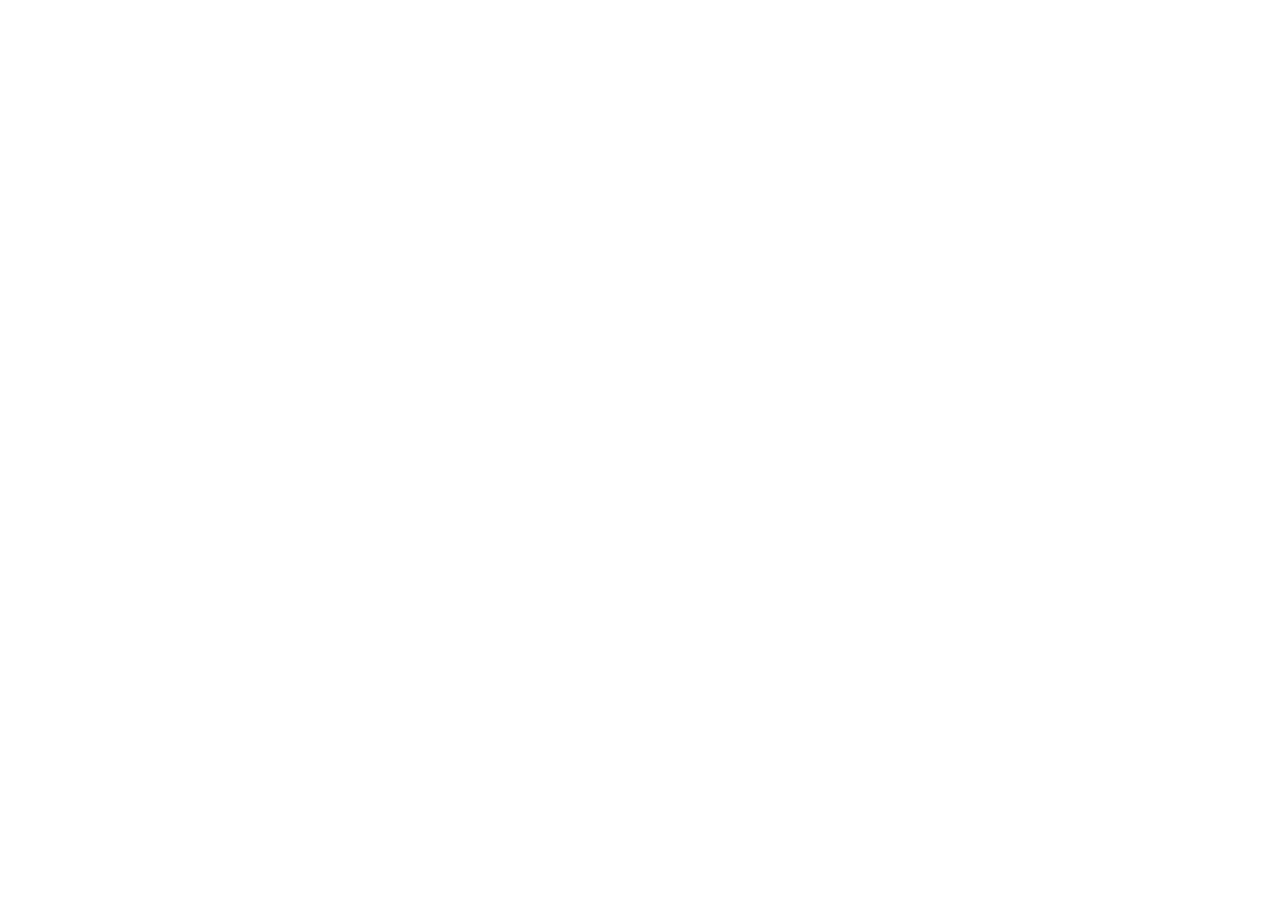
==== index.html @ 1a1054de "start" ====
<!DOCTYPE html>
<html lang="it">
<head>
  <meta charset="UTF-8">
  <meta name="viewport" content="width=device-width, initial-scale=1.0">
  <title>Amazon Homepage — Week Project</title>
  <link rel="stylesheet" href="assets/css/style.css">
  <script type="module" src="assets/js/script.js"></script>
</head>
<body>

  <header>
    <!-- Logo, barra di ricerca, link Account / Ordini / Carrello -->
  </header>

  <main>

    <section class="hero">
      <!-- Titolo grande, sottotitolo -->
    </section>

    <section class="categorie">
      <!-- 4 card categoria -->
    </section>

    <section class="prodotti">
      <!-- Griglia prodotti (Versione Base: HTML statico; Intermedia/Avanzata: generata da JS) -->
    </section>

  </main>

  <footer>
    <!-- 3 colonne di link -->
  </footer>

  <script src="script.js"></script>
</body>
</html>
---- assets/css/style.css ----
/* CSS reset minimo */
* {
  margin: 0;
  padding: 0;
  box-sizing: border-box;
}

body {
  font-family: -apple-system, BlinkMacSystemFont, "Segoe UI", Roboto, Helvetica, Arial, sans-serif;
  line-height: 1.5;
  color: #111;
  background: #fff;
}

img {
  max-width: 100%;
  display: block;
}

a {
  color: inherit;
  text-decoration: none;
}

button {
  font-family: inherit;
  cursor: pointer;
  border: none;
  background: none;
}

/* Scrivi qui sotto i tuoi stili */
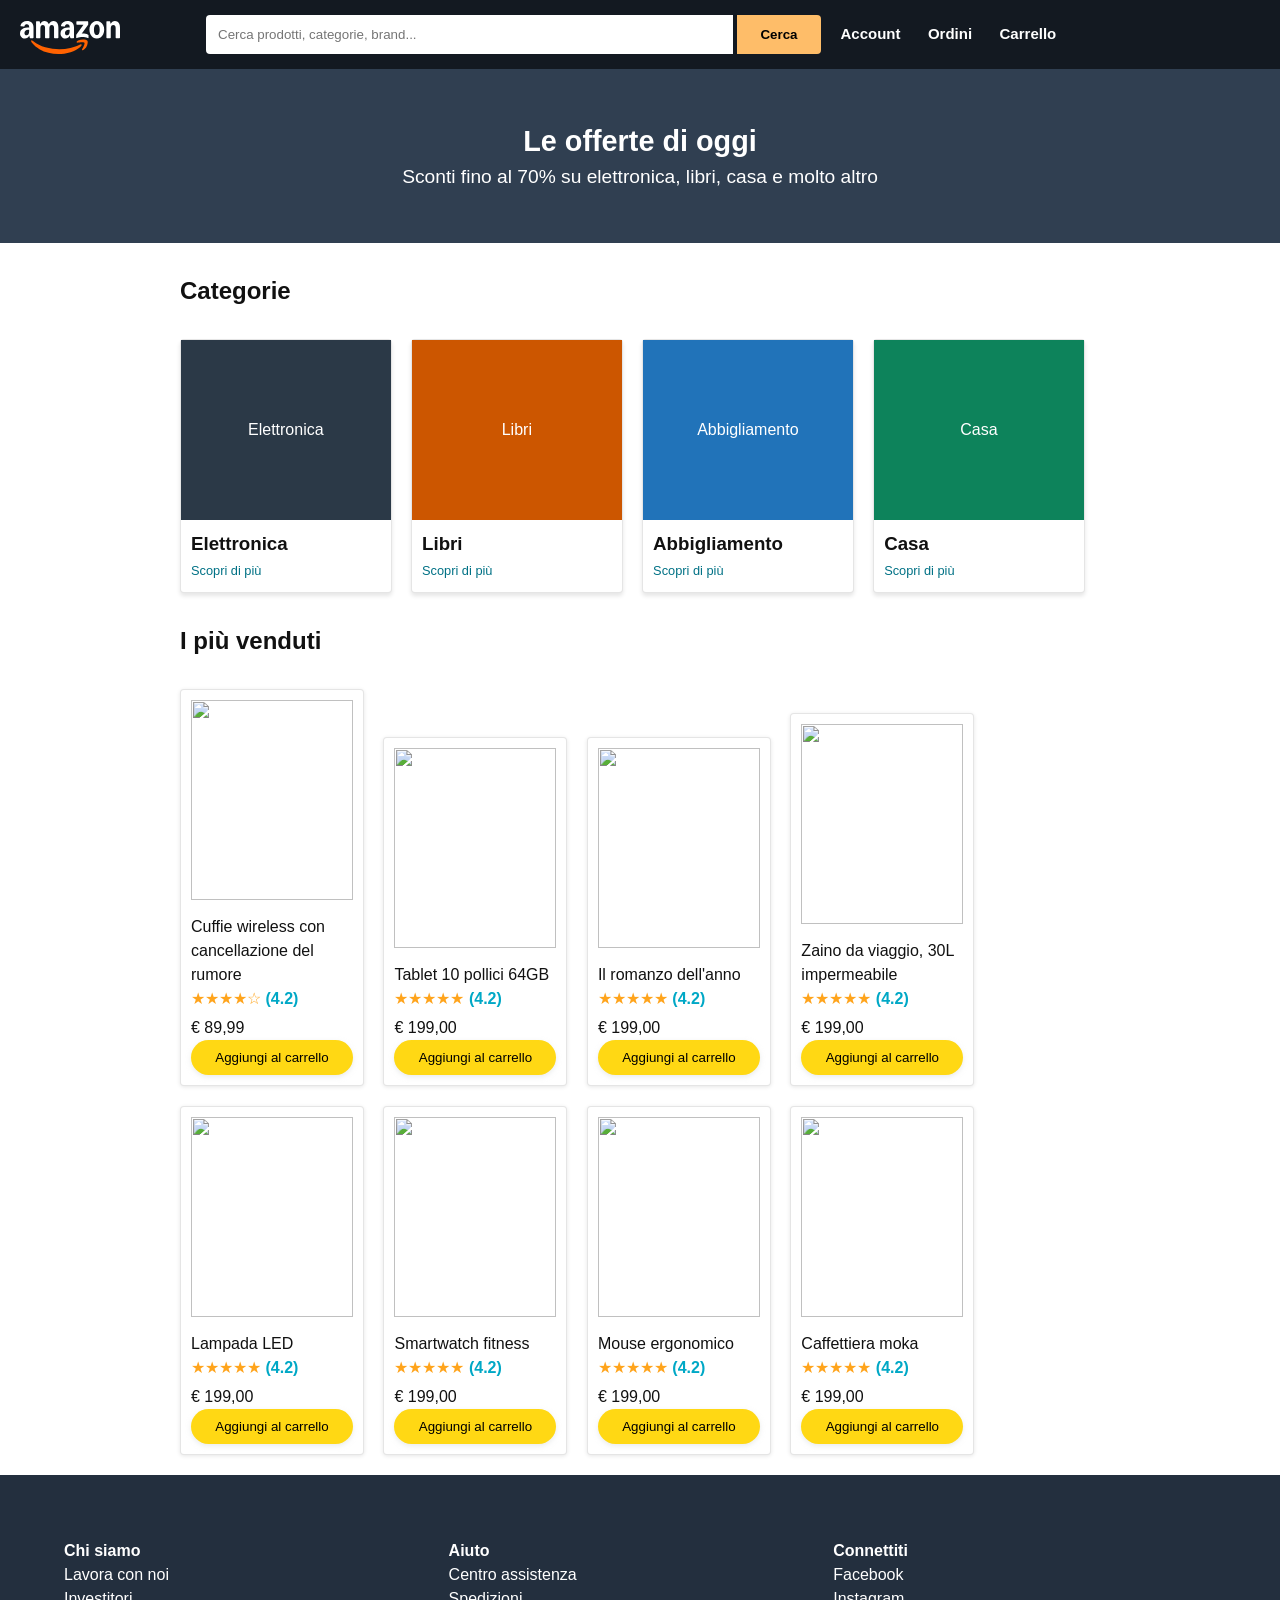
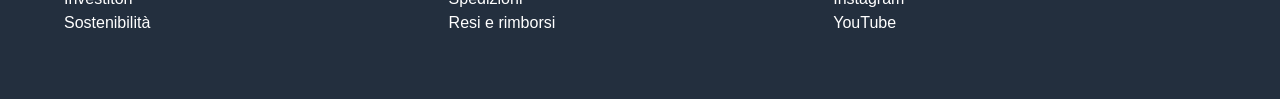
==== commit 8c6cca7f: "added css and js" ====
--- a/index.html
+++ b/index.html
@@ -1,38 +1,187 @@
 <!DOCTYPE html>
 <html lang="it">
+
 <head>
-  <meta charset="UTF-8">
-  <meta name="viewport" content="width=device-width, initial-scale=1.0">
-  <title>Amazon Homepage — Week Project</title>
-  <link rel="stylesheet" href="assets/css/style.css">
-  <script type="module" src="assets/js/script.js"></script>
+    <meta charset="UTF-8">
+    <meta name="viewport" content="width=device-width, initial-scale=1.0">
+    <title>Amazon Homepage — Week Project</title>
+    <link rel="stylesheet" href="assets/css/style.css">
 </head>
+
 <body>
 
-  <header>
-    <!-- Logo, barra di ricerca, link Account / Ordini / Carrello -->
-  </header>
+    <header class="bar">
+        <!-- Logo, barra di ricerca, link Account / Ordini / Carrello -->
+        <div class="brand-logo">
+            <a href="#"><img src="assets/img/amazon-logo.svg" alt="logo di Amazon" /></a>
+        </div>
+        <div class="search-bar">
+            <form>
+                <input type="text" name="search" placeholder="Cerca prodotti, categorie, brand...">
+                <button id="search" type="submit">Cerca</button>
+            </form>
+        </div>
+        <div class="menu">
+            <a href="">Account</a>
+            <a href="">Ordini</a>
+            <a href="#">Carrello</a>
+        </div>
+    </header>
 
-  <main>
+    <main>
 
-    <section class="hero">
-      <!-- Titolo grande, sottotitolo -->
-    </section>
+        <section class="hero">
+            <!-- Titolo grande, sottotitolo -->
+            <h1>Le offerte di oggi</h1>
+            <p class="subtitle">Sconti fino al 70% su elettronica, libri, casa e molto altro</p>
+        </section>
 
-    <section class="categorie">
-      <!-- 4 card categoria -->
-    </section>
+        <section class="categorie">
+            <!-- 4 card categoria -->
+            <h2>Categorie</h2>
 
-    <section class="prodotti">
-      <!-- Griglia prodotti (Versione Base: HTML statico; Intermedia/Avanzata: generata da JS) -->
-    </section>
+            <!--cards-->
+            <div class="cards">
 
-  </main>
+                <div class="card">
+                    <span>Elettronica</span>
+                    <div class="card-text">
+                        <h3>Elettronica</h3>
+                        <a href="#">Scopri di più</a>
+                    </div>
+                </div>
 
-  <footer>
-    <!-- 3 colonne di link -->
-  </footer>
+                <div class="card">
+                    <span>Libri</span>
+                    <div class="card-text">
+                        <h3>Libri</h3>
+                        <a href="#">Scopri di più</a>
+                    </div>
+                </div>
 
-  <script src="script.js"></script>
+                <div class="card">
+                    <span>Abbigliamento</span>
+                    <div class="card-text">
+                        <h3>Abbigliamento</h3>
+                        <a href="#">Scopri di più</a>
+                    </div>
+                </div>
+
+                <div class="card">
+                    <span>Casa</span>
+                    <div class="card-text">
+                        <h3>Casa</h3>
+                        <a href="#">Scopri di più</a>
+                    </div>
+                </div>
+
+            </div>
+        </section>
+
+        <section class="prodotti">
+            <h2>I più venduti</h2>
+            <!-- Griglia prodotti (Versione Base: HTML statico; Intermedia/Avanzata: generata da JS) -->
+            <div>
+
+                <div class="card-prodotto">
+                    <img src="https://placehold.co/300x200">
+                    <a href="#">Cuffie wireless con cancellazione del rumore</a>
+                    <p>★★★★☆ <span>(4.2)</span></p>
+                    <p>€ 89,99</p>
+                    <button class="button-product">Aggiungi al carrello</button>
+                </div>
+
+                <div class="card-prodotto">
+                    <img src="https://placehold.co/300x200">
+                    <a href="#">Tablet 10 pollici 64GB</a>
+                    <p>★★★★★ <span>(4.2)</span></p>
+                    <p>€ 199,00</p>
+                    <button class="button-product">Aggiungi al carrello</button>
+                </div>
+
+                <div class="card-prodotto">
+                    <img src="https://placehold.co/300x200">
+                    <a href="#">Il romanzo dell'anno</a>
+                    <p>★★★★★ <span>(4.2)</span></p>
+                    <p>€ 199,00</p>
+                    <button class="button-product">Aggiungi al carrello</button>
+                </div>
+
+                <div class="card-prodotto">
+                    <img src="https://placehold.co/300x200">
+                    <a href="#">Zaino da viaggio, 30L impermeabile</a>
+                    <p>★★★★★ <span>(4.2)</span></p>
+                    <p>€ 199,00</p>
+                    <button class="button-product">Aggiungi al carrello</button>
+                </div>
+
+                <div class="card-prodotto">
+                    <img src="https://placehold.co/300x200">
+                    <a href="#">Lampada LED</a>
+                    <p>★★★★★ <span>(4.2)</span></p>
+                    <p>€ 199,00</p>
+                    <button class="button-product">Aggiungi al carrello</button>
+                </div>
+
+                <div class="card-prodotto">
+                    <img src="https://placehold.co/300x200">
+                    <a href="#">Smartwatch fitness</a>
+                    <p>★★★★★ <span>(4.2)</span></p>
+                    <p>€ 199,00</p>
+                    <button class="button-product">Aggiungi al carrello</button>
+                </div>
+
+                <div class="card-prodotto">
+                    <img src="https://placehold.co/300x200">
+                    <a href="#">Mouse ergonomico</a>
+                    <p>★★★★★ <span>(4.2)</span></p>
+                    <p>€ 199,00</p>
+                    <button class="button-product">Aggiungi al carrello</button>
+                </div>
+
+                <div class="card-prodotto">
+                    <img src="https://placehold.co/300x200">
+                    <a href="#">Caffettiera moka</a>
+                    <p>★★★★★ <span>(4.2)</span></p>
+                    <p>€ 199,00</p>
+                    <button class="button-product">Aggiungi al carrello</button>
+                </div>
+            </div>
+        </section>
+
+    </main>
+
+    <footer>
+        <!-- 3 colonne di link -->
+        <div class="column">
+            <h4>Chi siamo</h4>
+            <ul>
+                <li> <a href="#">Lavora con noi</a> </li>
+                <li> <a href="#">Investitori</a> </li>
+                <li> <a href="#">Sostenibilità</a> </li>
+            </ul>
+        </div>
+
+        <div class="column">
+            <h4>Aiuto</h4>
+            <ul>
+                <li> <a href="#">Centro assistenza</a> </li>
+                <li> <a href="#">Spedizioni</a> </li>
+                <li> <a href="#">Resi e rimborsi</a> </li>
+            </ul>
+        </div>
+
+        <div class="column">
+            <h4 >Connettiti</h4>
+            <ul>
+                <li> <a href="#">Facebook</a> </li>
+                <li> <a href="#">Instagram</a> </li>
+                <li> <a href="#">YouTube</a> </li>
+            </ul>
+        </div>
+    </footer>
+
+    <script src="assets/js/script.js"></script>
 </body>
-</html>
+
+</html>
--- a/assets/css/style.css
+++ b/assets/css/style.css
@@ -1,32 +1,204 @@
 /* CSS reset minimo */
 * {
-  margin: 0;
-  padding: 0;
-  box-sizing: border-box;
+    margin: 0;
+    padding: 0;
+    box-sizing: border-box;
 }
 
 body {
-  font-family: -apple-system, BlinkMacSystemFont, "Segoe UI", Roboto, Helvetica, Arial, sans-serif;
-  line-height: 1.5;
-  color: #111;
-  background: #fff;
+    font-family: -apple-system, BlinkMacSystemFont, "Segoe UI", Roboto, Helvetica, Arial, sans-serif;
+    line-height: 1.5;
+    color: #111;
+    background: #fff;
 }
 
 img {
-  max-width: 100%;
-  display: block;
+    max-width: 100%;
+    display: block;
 }
 
 a {
-  color: inherit;
-  text-decoration: none;
+    color: inherit;
+    text-decoration: none;
 }
 
 button {
-  font-family: inherit;
-  cursor: pointer;
-  border: none;
-  background: none;
+    font-family: inherit;
+    cursor: pointer;
+    border: none;
+    background: none;
 }
 
 /* Scrivi qui sotto i tuoi stili */
+
+.brand-logo, .search-bar, .menu {
+    display: inline-block;
+}
+
+.bar {
+    background-color: #131921;
+    color: white;
+    padding: 15px 20px;
+}
+
+.brand-logo {
+    float: left;
+    width: 15%;
+    margin-top: 6px;
+}
+
+.brand-logo img {
+    width: 100px;;
+}
+
+.search-bar {
+    width: 50%;
+}
+
+.search-bar input {
+    width: 85%;
+    padding: 12px;
+    border: none;
+    border-radius: 4px 0 0 4px;
+
+}
+
+.search-bar button {
+    background-color: #FEBD69;
+    padding: 12px 23px;
+    border-radius: 0 4px 4px 0;
+    font-weight: bold;
+}
+
+.menu {
+    width: 25%;
+}
+
+.menu a {
+    color: white;
+    font-size: 15px;
+    font-weight: bold;
+    padding: 10px;
+    margin-right: 3px;
+}
+
+
+footer  {
+    display: inline-block;
+}
+
+/*hero*/
+
+.hero {
+    background-color: #303F51;
+    text-align: center;
+    padding: 4% 5%;
+    color: white;
+    font-size: 1.2rem;
+    width: 100%;
+}
+
+/*sezioni*/
+
+.prodotti, .categorie {
+    max-width: 920px;
+    margin: 0 auto;
+    padding: 30px, 20px;
+}
+
+h2 {
+    margin: 30px 0 30px 0;
+}
+
+/*categorie*/
+
+
+.card {
+    display: inline-block;
+    width: 23%;
+    background-color: white;
+    border: 1px solid rgba(0,0,0,0.1);
+    border-radius: 4px;
+    box-shadow: 0 3px 4px rgba(0,0,0,0.1);
+    margin-right: 15px;
+}
+
+.card span {
+    display:block;
+    height: 180px;
+    line-height: 180px;
+    text-align: center;
+    color: white;
+}
+
+.card:nth-child(1) span { background-color: #2b3947; }
+.card:nth-child(2) span { background-color: #cc5600; }
+.card:nth-child(3) span { background-color: #2173b9; }
+.card:nth-child(4) span { background-color: #0d835b; }
+
+ .card-text {
+    padding: 10px;
+ }
+
+  .card-text a {
+    color:#007185;
+    font-size: 0.8rem;
+ }
+
+ /*prodotti*/
+
+ .card-prodotto {
+    display: inline-block;
+    border: 1px solid rgba(0,0,0,0.1);
+    background-color: white;
+    border-radius: 4px;
+    margin-right: 15px;
+    width: 20%;
+    box-shadow: 0 1px 4px rgba(0,0,0,0.1);
+    padding: 10px;
+    margin-bottom: 20px;
+ }
+
+ .card-prodotto img {
+    width: 100%;
+    height: 200px;
+    object-fit: cover;
+    margin-bottom: 15px;
+ }
+
+ /* dettagli prodotto */
+.card-prodotto p:nth-of-type(1) {
+    color: #ffa41c;
+    font-size: 1rem;
+    margin-bottom: 5px;
+}
+
+.card-prodotto p:nth-of-type(1) span {
+    color: #00a8c6;
+    font-weight: 600;
+}
+
+.button-product {
+    background-color: #ffd814;
+    width: 100%;
+    padding: 10px;
+    border-radius: 20px;
+    box-shadow: 0 2px 5px rgba(213,217,217,.5);
+}
+
+/*footer*/
+footer {
+    width: 100%;
+    background-color: #232f3e;
+    color: white;
+    padding: 5%;
+}
+
+.column {
+    display: inline-block;
+    width: 33%;
+}
+
+ul {
+    list-style: none;
+}
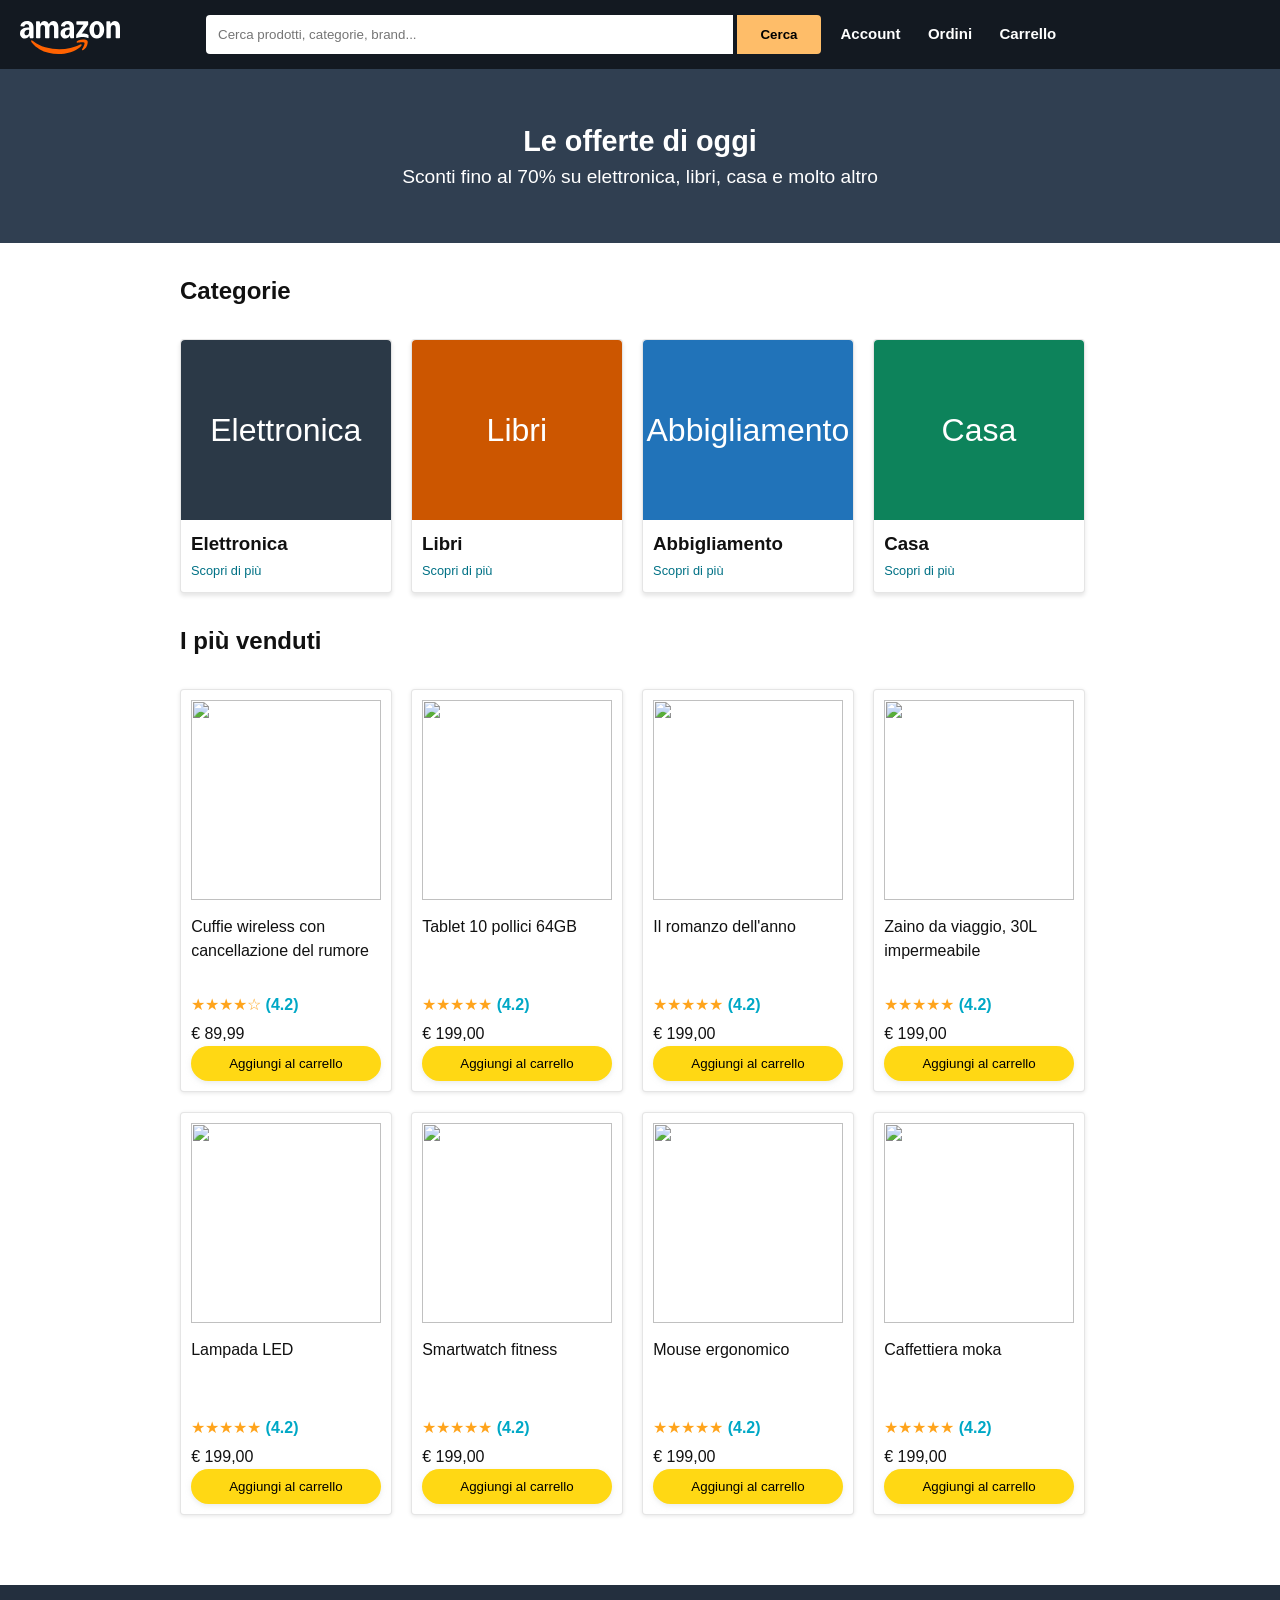
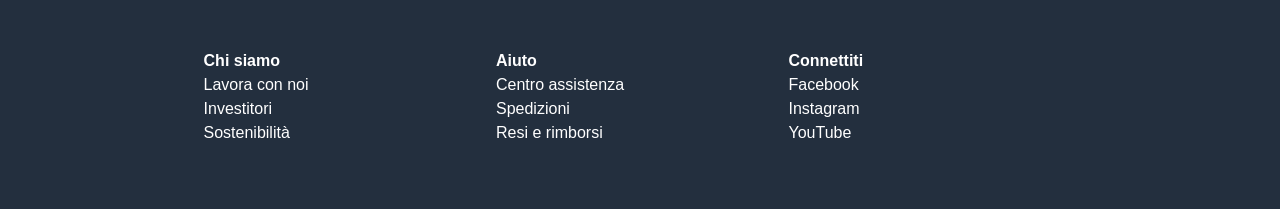
==== commit 2772e60a: "fixed css" ====
--- a/index.html
+++ b/index.html
@@ -81,7 +81,7 @@
         <section class="prodotti">
             <h2>I più venduti</h2>
             <!-- Griglia prodotti (Versione Base: HTML statico; Intermedia/Avanzata: generata da JS) -->
-            <div>
+            <div class="product-cards">
 
                 <div class="card-prodotto">
                     <img src="https://placehold.co/300x200">
--- a/assets/css/style.css
+++ b/assets/css/style.css
@@ -83,9 +83,6 @@
 }
 
 
-footer  {
-    display: inline-block;
-}
 
 /*hero*/
 
@@ -124,17 +121,31 @@
 }
 
 .card span {
+    border-radius: 4px 4px 0 0;
     display:block;
     height: 180px;
     line-height: 180px;
     text-align: center;
     color: white;
-}
-
-.card:nth-child(1) span { background-color: #2b3947; }
-.card:nth-child(2) span { background-color: #cc5600; }
-.card:nth-child(3) span { background-color: #2173b9; }
-.card:nth-child(4) span { background-color: #0d835b; }
+    font-size: 2rem;
+}
+
+.card:nth-child(1) span { 
+    background-color: #2b3947; 
+}
+
+.card:nth-child(2) span { 
+    background-color: #cc5600;
+ }
+
+.card:nth-child(3) span { 
+    background-color: #2173b9; 
+}
+
+.card:nth-child(4) span { 
+    background-color: #0d835b; 
+}
+
 
  .card-text {
     padding: 10px;
@@ -146,6 +157,13 @@
  }
 
  /*prodotti*/
+
+ .product-cards  {
+    margin: 0 auto;
+    max-width: 920px;
+    width: 100%;
+    text-align: center;
+ }
 
  .card-prodotto {
     display: inline-block;
@@ -153,10 +171,11 @@
     background-color: white;
     border-radius: 4px;
     margin-right: 15px;
-    width: 20%;
+    width: 23%;
     box-shadow: 0 1px 4px rgba(0,0,0,0.1);
     padding: 10px;
     margin-bottom: 20px;
+    text-align: left;
  }
 
  .card-prodotto img {
@@ -165,6 +184,12 @@
     object-fit: cover;
     margin-bottom: 15px;
  }
+
+ .card-prodotto a {
+    display: block;
+    height: 48px;
+    margin-bottom: 30px;
+}
 
  /* dettagli prodotto */
 .card-prodotto p:nth-of-type(1) {
@@ -192,11 +217,14 @@
     background-color: #232f3e;
     color: white;
     padding: 5%;
+    text-align: center;
+    margin-top: 50px;
 }
 
 .column {
     display: inline-block;
-    width: 33%;
+    width: 25%;
+    text-align: left;
 }
 
 ul {
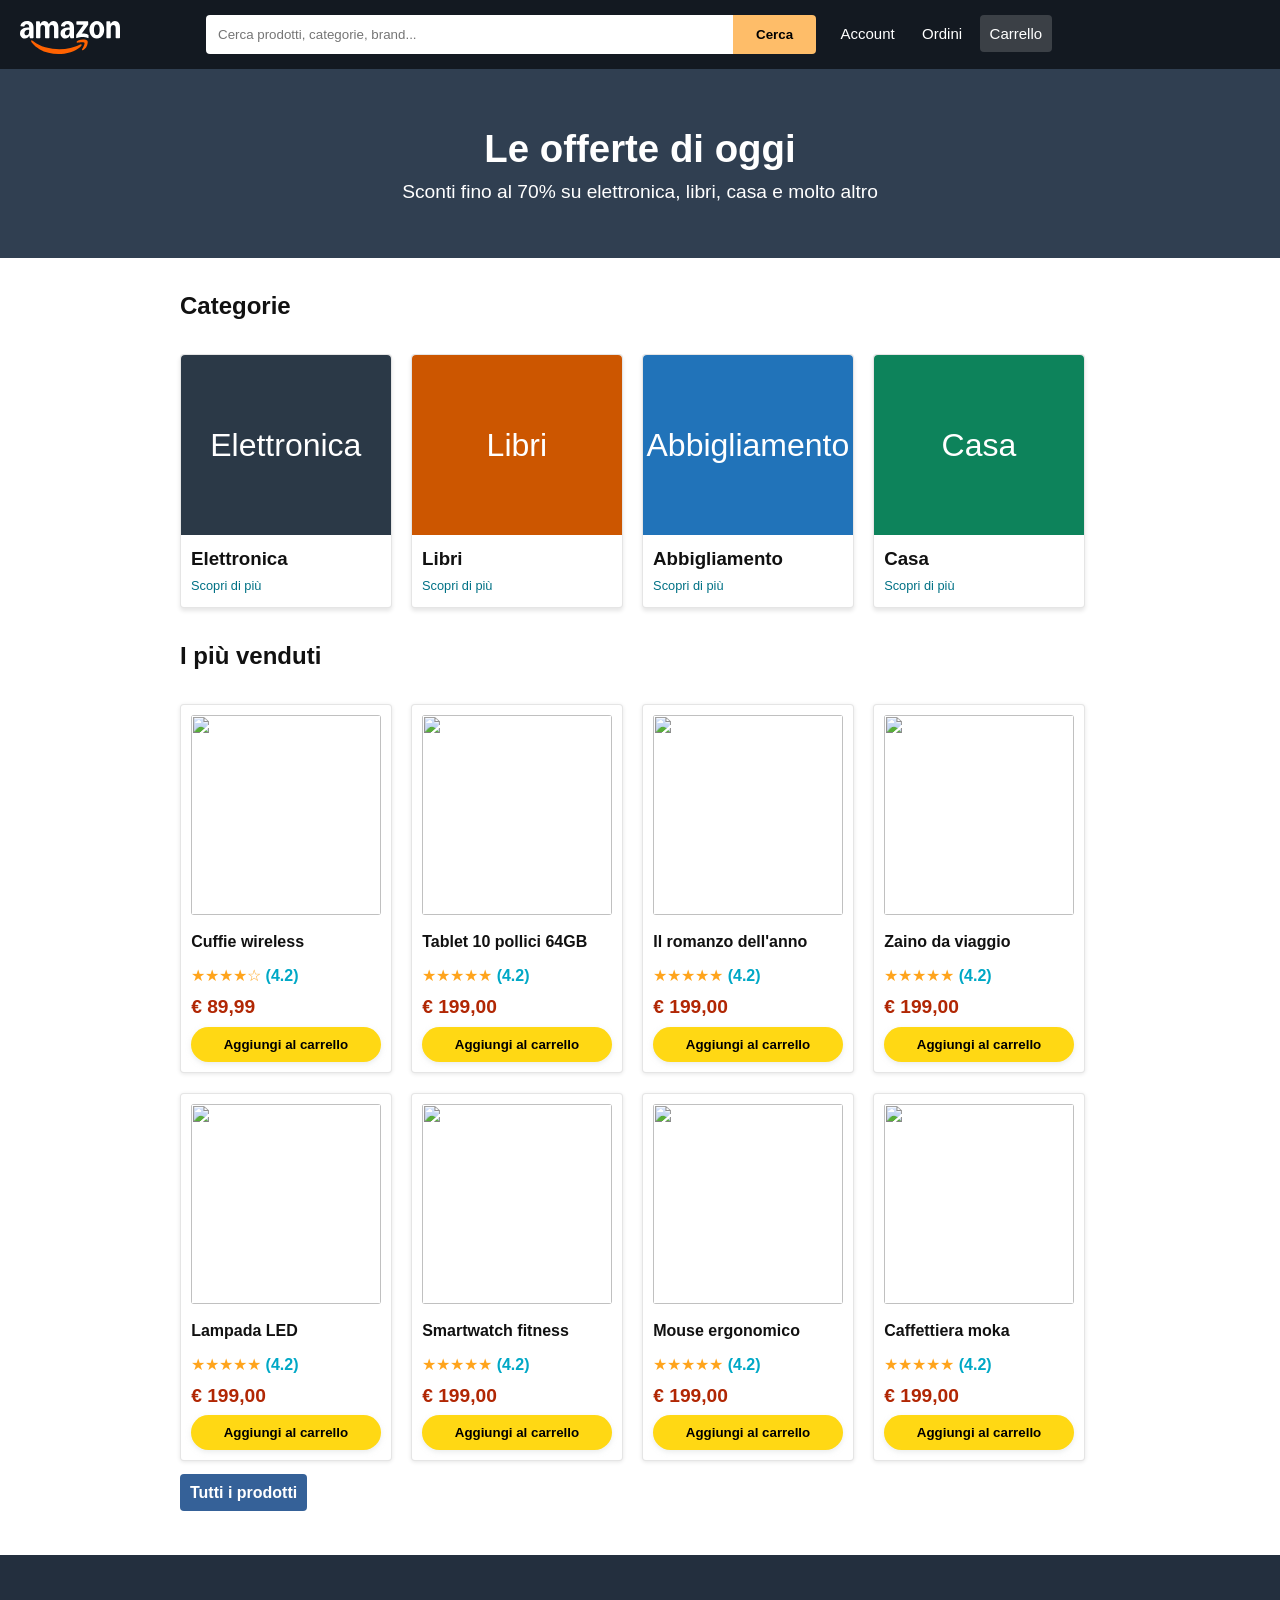
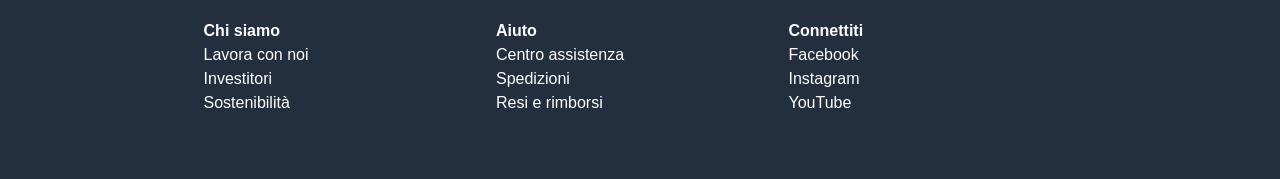
==== commit 7bd3ccc6: "added second js page and fixed css" ====
--- a/index.html
+++ b/index.html
@@ -17,8 +17,7 @@
         </div>
         <div class="search-bar">
             <form>
-                <input type="text" name="search" placeholder="Cerca prodotti, categorie, brand...">
-                <button id="search" type="submit">Cerca</button>
+                <input type="text" name="search" placeholder="Cerca prodotti, categorie, brand..."><button id="search" type="submit">Cerca</button>
             </form>
         </div>
         <div class="menu">
@@ -29,12 +28,11 @@
     </header>
 
     <main>
-
-        <section class="hero">
+        <div class="hero">
             <!-- Titolo grande, sottotitolo -->
             <h1>Le offerte di oggi</h1>
             <p class="subtitle">Sconti fino al 70% su elettronica, libri, casa e molto altro</p>
-        </section>
+</div>
 
         <section class="categorie">
             <!-- 4 card categoria -->
@@ -85,7 +83,7 @@
 
                 <div class="card-prodotto">
                     <img src="https://placehold.co/300x200">
-                    <a href="#">Cuffie wireless con cancellazione del rumore</a>
+                    <a href="#">Cuffie wireless </a>
                     <p>★★★★☆ <span>(4.2)</span></p>
                     <p>€ 89,99</p>
                     <button class="button-product">Aggiungi al carrello</button>
@@ -109,7 +107,7 @@
 
                 <div class="card-prodotto">
                     <img src="https://placehold.co/300x200">
-                    <a href="#">Zaino da viaggio, 30L impermeabile</a>
+                    <a href="#">Zaino da viaggio</a>
                     <p>★★★★★ <span>(4.2)</span></p>
                     <p>€ 199,00</p>
                     <button class="button-product">Aggiungi al carrello</button>
@@ -147,7 +145,9 @@
                     <button class="button-product">Aggiungi al carrello</button>
                 </div>
             </div>
+            <a class="allProducts" href="index-2.html">Tutti i prodotti</a>
         </section>
+    
 
     </main>
 
--- a/assets/css/style.css
+++ b/assets/css/style.css
@@ -31,6 +31,10 @@
 
 /* Scrivi qui sotto i tuoi stili */
 
+header {
+    position: sticky; top: 0;
+}
+
 .brand-logo, .search-bar, .menu {
     display: inline-block;
 }
@@ -77,10 +81,20 @@
 .menu a {
     color: white;
     font-size: 15px;
-    font-weight: bold;
     padding: 10px;
     margin-right: 3px;
 }
+
+.menu a:hover {
+    text-decoration: underline;
+}
+
+.menu a:nth-of-type(3) {
+    background-color:  rgba(255, 255, 255, 0.167);
+    border-radius: 4px;
+}
+
+
 
 
 
@@ -97,7 +111,7 @@
 
 /*sezioni*/
 
-.prodotti, .categorie {
+main section{
     max-width: 920px;
     margin: 0 auto;
     padding: 30px, 20px;
@@ -151,11 +165,21 @@
     padding: 10px;
  }
 
+ .card a:hover {
+    text-decoration: underline;
+    color:#cc5600;
+
+ }
+
   .card-text a {
     color:#007185;
     font-size: 0.8rem;
  }
 
+ .card:hover {
+    transform: translateY(-5px);
+ }
+
  /*prodotti*/
 
  .product-cards  {
@@ -181,14 +205,15 @@
  .card-prodotto img {
     width: 100%;
     height: 200px;
-    object-fit: cover;
+    object-fit:contain;
     margin-bottom: 15px;
+    border-radius: 3px;
  }
 
  .card-prodotto a {
     display: block;
-    height: 48px;
-    margin-bottom: 30px;
+    margin-bottom: 10px;
+    font-weight: 600;
 }
 
  /* dettagli prodotto */
@@ -198,6 +223,18 @@
     margin-bottom: 5px;
 }
 
+.card-prodotto p:nth-of-type(2) {
+    color:#B12704;
+    font-weight: bold;
+    font-size: 1.2rem;
+    margin-bottom: 5px;
+
+}
+
+.categoria {
+    color: #2173b9;
+    margin-bottom: 5px;}
+
 .card-prodotto p:nth-of-type(1) span {
     color: #00a8c6;
     font-weight: 600;
@@ -209,6 +246,30 @@
     padding: 10px;
     border-radius: 20px;
     box-shadow: 0 2px 5px rgba(213,217,217,.5);
+    font-weight: bold;
+}
+
+.button-product:disabled {
+    background-color:  #c0c0bd;
+    color: black;
+}
+
+.button-product:hover {
+    background-color: #e7bf22;
+}
+
+.allProducts {
+    background-color: #356198;
+    padding: 10px;
+    color:white;
+    font-weight: bold;
+    border-radius: 4px;
+    text-align: center;
+
+}
+
+.allProducts:hover {
+    background-color: #232f3e;
 }
 
 /*footer*/
